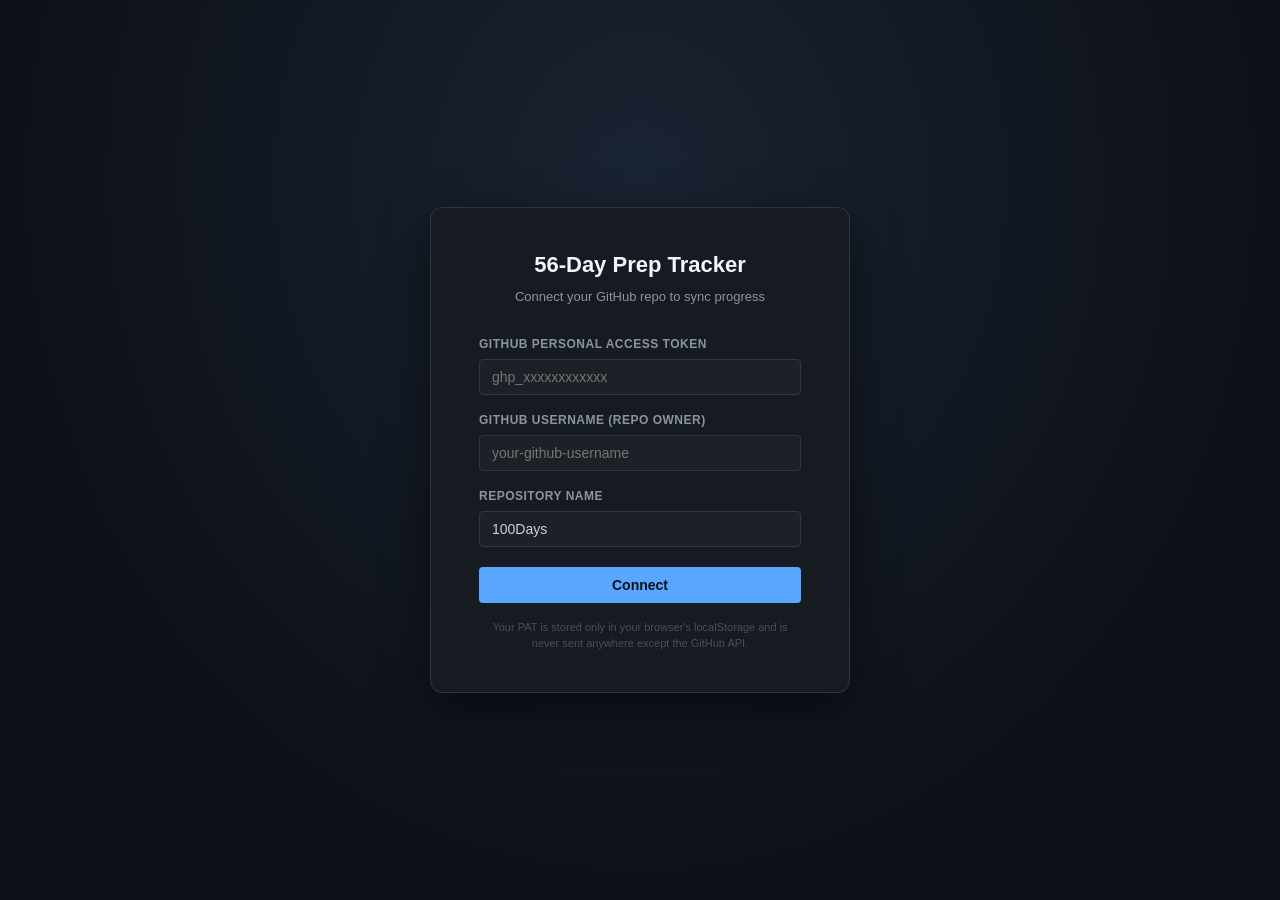
==== index.html @ aaa11623 "init: 56-day prep tracker" ====
<!DOCTYPE html>
<html lang="en">
<head>
  <meta charset="UTF-8">
  <meta name="viewport" content="width=device-width, initial-scale=1.0">
  <meta name="description" content="56-Day Interview Prep Tracker — Track your DSA, theory, and review progress day by day.">
  <title>56-Day Prep Tracker</title>
  <link rel="stylesheet" href="app.css">
</head>
<body>

<!-- ══════════════════════════════════════════════════════════
     LOGIN SCREEN
══════════════════════════════════════════════════════════ -->
<div id="login-screen">
  <div class="login-card">
    <h1>56-Day Prep Tracker</h1>
    <p class="login-subtitle">Connect your GitHub repo to sync progress</p>

    <div id="login-error" class="login-error"></div>

    <form id="login-form">
      <div class="form-group">
        <label for="input-pat">GitHub Personal Access Token</label>
        <input
          type="password"
          id="input-pat"
          placeholder="ghp_xxxxxxxxxxxx"
          autocomplete="off"
          required
        >
      </div>
      <div class="form-group">
        <label for="input-owner">GitHub Username (repo owner)</label>
        <input
          type="text"
          id="input-owner"
          placeholder="your-github-username"
          autocomplete="off"
          required
        >
      </div>
      <div class="form-group">
        <label for="input-repo">Repository Name</label>
        <input
          type="text"
          id="input-repo"
          placeholder="100Days"
          value="100Days"
          autocomplete="off"
          required
        >
      </div>
      <button type="submit" class="btn-primary" id="btn-connect">Connect</button>
    </form>

    <p class="login-note">Your PAT is stored only in your browser's localStorage and is never sent anywhere except the GitHub API.</p>
  </div>
</div>

<!-- ══════════════════════════════════════════════════════════
     MAIN APP
══════════════════════════════════════════════════════════ -->
<div id="app" class="hidden">

  <!-- ── Loading overlay ────────────────────────────────── -->
  <div id="loading-overlay" class="hidden" style="
    position: fixed; inset: 0; z-index: 9999;
    background: var(--bg-primary);
    display: flex; align-items: center; justify-content: center;
    font-size: 14px; color: var(--text-secondary);
    flex-direction: column; gap: 12px;
  ">
    <div style="font-size: 28px; animation: spin .8s linear infinite;">⟳</div>
    <div>Loading progress…</div>
  </div>

  <!-- ── Header ─────────────────────────────────────────── -->
  <header id="app-header">
    <div class="header-title">
      <span>56-Day Prep</span>
    </div>

    <div class="header-center">
      <div class="day-counter" id="header-day-info">Day <span>1</span> / 56</div>
      <div class="header-progress-wrap">
        <div class="progress-bar-outer">
          <div class="progress-bar-inner" id="header-progress-bar" style="width:0%"></div>
        </div>
        <div class="progress-pct" id="header-progress-pct">0%</div>
      </div>
    </div>

    <div class="header-right">
      <div class="streak-badge" id="header-streak">🔥 0</div>
      <button class="btn-ghost" id="btn-logout">Logout</button>
    </div>
  </header>

  <!-- ── App Body ───────────────────────────────────────── -->
  <div id="app-body">

    <!-- Sidebar -->
    <nav id="sidebar" aria-label="Day navigation">
      <!-- Rendered by renderSidebar() -->
    </nav>

    <!-- Main Content -->
    <main id="main-content">

      <!-- Tab Bar -->
      <div class="tab-bar" role="tablist">
        <button class="tab-btn active" role="tab" data-tab="today">Today</button>
        <button class="tab-btn" role="tab" data-tab="problems">All Problems</button>
        <button class="tab-btn" role="tab" data-tab="patterns">DSA Notes</button>
      </div>

      <!-- ── TODAY TAB ───────────────────────────────────── -->
      <div id="day-view" role="tabpanel">
        <!-- Rendered by renderDayView() -->
      </div>

      <!-- ── ALL PROBLEMS TAB ────────────────────────────── -->
      <div id="all-problems-view" role="tabpanel" class="hidden">
        <!-- Rendered by renderAllProblemsTab() -->
      </div>

      <!-- ── DSA NOTES TAB ───────────────────────────────── -->
      <div id="dsa-notes-view" role="tabpanel" class="hidden">
        <div id="patterns-grid" class="patterns-grid">
          <!-- Rendered by renderPatternCards() -->
        </div>
      </div>

    </main>
  </div>

  <!-- Save status indicator -->
  <div id="save-status" aria-live="polite"></div>

  <!-- Error toast -->
  <div id="toast" role="alert"></div>

</div>

<!-- ════════════════════════════════════════════════════════
     Scripts — load data files first, then app logic
════════════════════════════════════════════════════════ -->
<script src="github-api.js"></script>
<script src="checklist-data.js"></script>
<script src="app.js"></script>

</body>
</html>
---- app.css ----
/* ============================================================
   app.css — Dark theme for 56-Day Prep Tracker
   ============================================================ */

/* ── Custom Properties ─────────────────────────────────────── */
:root {
  --bg-primary:    #0d1117;
  --bg-secondary:  #161b22;
  --bg-tertiary:   #1c2128;
  --border:        #30363d;
  --border-light:  #21262d;
  --accent:        #58a6ff;
  --accent-hover:  #79b8ff;
  --success:       #3fb950;
  --warning:       #d29922;
  --danger:        #f85149;
  --text-primary:  #c9d1d9;
  --text-secondary:#8b949e;
  --text-muted:    #484f58;
  --text-bright:   #f0f6fc;

  --radius-sm: 4px;
  --radius-md: 8px;
  --radius-lg: 12px;

  --font-mono: 'SFMono-Regular', 'Consolas', 'Liberation Mono', monospace;

  --sidebar-width: 240px;
  --header-height: 54px;
}

/* ── Reset ─────────────────────────────────────────────────── */
*, *::before, *::after { box-sizing: border-box; margin: 0; padding: 0; }
html { font-size: 14px; scroll-behavior: smooth; }
body {
  font-family: -apple-system, BlinkMacSystemFont, 'Segoe UI', Helvetica, Arial, sans-serif;
  background: var(--bg-primary);
  color: var(--text-primary);
  min-height: 100vh;
  line-height: 1.5;
}
a { color: var(--accent); text-decoration: none; }
a:hover { text-decoration: underline; }
button { cursor: pointer; font-family: inherit; }
input, textarea, select { font-family: inherit; }
ul { list-style: none; }

/* ── Utilities ─────────────────────────────────────────────── */
.hidden { display: none !important; }
.sr-only { position: absolute; width: 1px; height: 1px; overflow: hidden; clip: rect(0,0,0,0); }
.flex { display: flex; }
.flex-col { flex-direction: column; }
.items-center { align-items: center; }
.gap-1 { gap: 4px; }
.gap-2 { gap: 8px; }
.gap-3 { gap: 12px; }
.mt-1 { margin-top: 4px; }
.mt-2 { margin-top: 8px; }
.mt-3 { margin-top: 12px; }
.ml-auto { margin-left: auto; }
.w-full { width: 100%; }
.text-muted { color: var(--text-secondary); }
.text-small { font-size: 11px; }
.text-mono { font-family: var(--font-mono); }
.italic { font-style: italic; }
.bold { font-weight: 600; }
.truncate { overflow: hidden; text-overflow: ellipsis; white-space: nowrap; }

/* ── Scrollbar ─────────────────────────────────────────────── */
::-webkit-scrollbar { width: 6px; height: 6px; }
::-webkit-scrollbar-track { background: var(--bg-primary); }
::-webkit-scrollbar-thumb { background: var(--border); border-radius: 3px; }
::-webkit-scrollbar-thumb:hover { background: var(--text-muted); }

/* ══════════════════════════════════════════════════════════════
   LOGIN SCREEN
══════════════════════════════════════════════════════════════ */
#login-screen {
  min-height: 100vh;
  display: flex;
  align-items: center;
  justify-content: center;
  background: radial-gradient(ellipse at 50% 20%, #1a2332 0%, var(--bg-primary) 70%);
}
.login-card {
  background: var(--bg-secondary);
  border: 1px solid var(--border);
  border-radius: var(--radius-lg);
  padding: 40px 48px;
  width: 100%;
  max-width: 420px;
  box-shadow: 0 16px 48px rgba(0,0,0,.5);
}
.login-card h1 {
  font-size: 22px;
  font-weight: 700;
  color: var(--text-bright);
  text-align: center;
  margin-bottom: 6px;
}
.login-card .login-subtitle {
  text-align: center;
  color: var(--text-secondary);
  font-size: 13px;
  margin-bottom: 28px;
}
.form-group { margin-bottom: 16px; }
.form-group label {
  display: block;
  font-size: 12px;
  font-weight: 600;
  color: var(--text-secondary);
  text-transform: uppercase;
  letter-spacing: .5px;
  margin-bottom: 6px;
}
.form-group input {
  width: 100%;
  background: var(--bg-tertiary);
  border: 1px solid var(--border);
  border-radius: var(--radius-sm);
  color: var(--text-primary);
  padding: 9px 12px;
  font-size: 14px;
  transition: border-color .15s;
}
.form-group input:focus {
  outline: none;
  border-color: var(--accent);
  box-shadow: 0 0 0 3px rgba(88,166,255,.15);
}
.btn-primary {
  width: 100%;
  background: var(--accent);
  color: #0d1117;
  border: none;
  border-radius: var(--radius-sm);
  padding: 10px;
  font-size: 14px;
  font-weight: 600;
  transition: background .15s, transform .1s;
  margin-top: 4px;
}
.btn-primary:hover  { background: var(--accent-hover); }
.btn-primary:active { transform: scale(.98); }
.btn-primary:disabled { opacity: .5; cursor: not-allowed; }
.login-note {
  text-align: center;
  font-size: 11px;
  color: var(--text-muted);
  margin-top: 16px;
}
.login-error {
  background: rgba(248,81,73,.1);
  border: 1px solid rgba(248,81,73,.3);
  border-radius: var(--radius-sm);
  color: var(--danger);
  padding: 8px 12px;
  font-size: 12px;
  margin-bottom: 12px;
  display: none;
}

/* ══════════════════════════════════════════════════════════════
   MAIN APP LAYOUT
══════════════════════════════════════════════════════════════ */
#app { display: flex; flex-direction: column; min-height: 100vh; }

/* ── Header ────────────────────────────────────────────────── */
#app-header {
  position: sticky;
  top: 0;
  z-index: 100;
  height: var(--header-height);
  background: var(--bg-secondary);
  border-bottom: 1px solid var(--border);
  display: flex;
  align-items: center;
  padding: 0 16px;
  gap: 16px;
}
.header-title {
  font-size: 15px;
  font-weight: 700;
  color: var(--text-bright);
  white-space: nowrap;
  display: flex;
  align-items: center;
  gap: 8px;
}
.header-center {
  flex: 1;
  display: flex;
  align-items: center;
  gap: 12px;
  justify-content: center;
}
.day-counter {
  font-size: 13px;
  color: var(--text-secondary);
  white-space: nowrap;
}
.day-counter span { color: var(--text-bright); font-weight: 600; }
.header-progress-wrap {
  display: flex;
  align-items: center;
  gap: 8px;
  min-width: 160px;
}
.progress-bar-outer {
  flex: 1;
  height: 6px;
  background: var(--bg-tertiary);
  border-radius: 3px;
  overflow: hidden;
}
.progress-bar-inner {
  height: 100%;
  background: var(--accent);
  border-radius: 3px;
  transition: width .4s ease;
}
.progress-pct {
  font-size: 11px;
  color: var(--text-secondary);
  white-space: nowrap;
  min-width: 30px;
  text-align: right;
}
.header-right {
  display: flex;
  align-items: center;
  gap: 10px;
  white-space: nowrap;
}
.streak-badge {
  font-size: 13px;
  font-weight: 600;
  color: var(--warning);
  display: flex;
  align-items: center;
  gap: 3px;
}
.btn-ghost {
  background: none;
  border: 1px solid var(--border);
  border-radius: var(--radius-sm);
  color: var(--text-secondary);
  padding: 5px 10px;
  font-size: 12px;
  transition: border-color .15s, color .15s;
}
.btn-ghost:hover { border-color: var(--text-secondary); color: var(--text-primary); }

/* ── Body Layout ───────────────────────────────────────────── */
#app-body {
  display: flex;
  flex: 1;
  overflow: hidden;
}

/* ── Sidebar ───────────────────────────────────────────────── */
#sidebar {
  width: var(--sidebar-width);
  flex-shrink: 0;
  background: var(--bg-secondary);
  border-right: 1px solid var(--border);
  overflow-y: auto;
  height: calc(100vh - var(--header-height));
  position: sticky;
  top: var(--header-height);
}
.sidebar-week {
  padding: 0;
}
.sidebar-week-header {
  padding: 10px 14px 6px;
  font-size: 10px;
  font-weight: 700;
  color: var(--text-muted);
  text-transform: uppercase;
  letter-spacing: .8px;
  border-top: 1px solid var(--border-light);
  margin-top: 4px;
}
.sidebar-week:first-child .sidebar-week-header { border-top: none; margin-top: 0; }
.sidebar-day-item {
  display: flex;
  align-items: center;
  gap: 8px;
  padding: 6px 14px;
  cursor: pointer;
  transition: background .12s;
  border-radius: 0;
  user-select: none;
}
.sidebar-day-item:hover { background: rgba(88,166,255,.06); }
.sidebar-day-item.active {
  background: rgba(88,166,255,.12);
  border-right: 2px solid var(--accent);
}
.sidebar-day-item.today .day-label { color: var(--accent); font-weight: 600; }
.day-label {
  font-size: 12px;
  color: var(--text-secondary);
  white-space: nowrap;
  overflow: hidden;
  text-overflow: ellipsis;
  flex: 1;
  line-height: 1.3;
}
.day-dot {
  width: 7px;
  height: 7px;
  border-radius: 50%;
  flex-shrink: 0;
  border: 1px solid var(--border);
  background: transparent;
}
.day-dot.partial  { background: var(--warning); border-color: var(--warning); }
.day-dot.complete { background: var(--success);  border-color: var(--success); }

/* ── Main Content ──────────────────────────────────────────── */
#main-content {
  flex: 1;
  overflow-y: auto;
  height: calc(100vh - var(--header-height));
  padding: 24px;
  max-width: 900px;
}

/* ── Day Header ────────────────────────────────────────────── */
.day-header { margin-bottom: 20px; }
.day-header h2 {
  font-size: 20px;
  font-weight: 700;
  color: var(--text-bright);
  margin-bottom: 4px;
}
.day-header .day-meta {
  display: flex;
  align-items: center;
  gap: 16px;
  color: var(--text-secondary);
  font-size: 12px;
  flex-wrap: wrap;
}
.day-header .theme-text {
  font-style: italic;
  color: var(--text-secondary);
  font-size: 12px;
  margin-top: 6px;
  padding: 6px 10px;
  background: var(--bg-tertiary);
  border-left: 3px solid var(--accent);
  border-radius: 0 var(--radius-sm) var(--radius-sm) 0;
}

/* ── Tabs ──────────────────────────────────────────────────── */
.tab-bar {
  display: flex;
  gap: 0;
  border-bottom: 1px solid var(--border);
  margin-bottom: 20px;
}
.tab-btn {
  background: none;
  border: none;
  border-bottom: 2px solid transparent;
  color: var(--text-secondary);
  padding: 8px 16px;
  font-size: 13px;
  font-weight: 500;
  transition: color .15s, border-color .15s;
  margin-bottom: -1px;
}
.tab-btn:hover   { color: var(--text-primary); }
.tab-btn.active  { color: var(--accent); border-bottom-color: var(--accent); }

/* ── Section Card ──────────────────────────────────────────── */
.section-card {
  background: var(--bg-secondary);
  border: 1px solid var(--border);
  border-radius: var(--radius-md);
  margin-bottom: 16px;
  overflow: hidden;
}
.section-header {
  display: flex;
  align-items: center;
  gap: 10px;
  padding: 12px 16px;
  border-bottom: 1px solid var(--border);
  background: var(--bg-tertiary);
}
.section-header h3 {
  font-size: 13px;
  font-weight: 700;
  color: var(--text-bright);
  flex: 1;
}
.badge {
  display: inline-flex;
  align-items: center;
  justify-content: center;
  font-size: 11px;
  font-weight: 700;
  padding: 2px 8px;
  border-radius: 10px;
  border: 1px solid var(--border);
  color: var(--text-secondary);
  background: var(--bg-primary);
}
.badge.done { color: var(--success); border-color: var(--success); background: rgba(63,185,80,.1); }

/* ── Problem Row ───────────────────────────────────────────── */
.problem-list { padding: 0; }
.problem-row {
  border-bottom: 1px solid var(--border-light);
  transition: background .1s;
}
.problem-row:last-child { border-bottom: none; }
.problem-row-main {
  display: flex;
  align-items: center;
  gap: 10px;
  padding: 10px 16px;
  min-height: 44px;
}
.problem-row-main:hover { background: rgba(255,255,255,.02); }
.problem-checkbox {
  width: 16px;
  height: 16px;
  flex-shrink: 0;
  cursor: pointer;
  accent-color: var(--accent);
}
.problem-number {
  font-size: 11px;
  color: var(--text-muted);
  font-family: var(--font-mono);
  min-width: 32px;
}
.problem-title {
  flex: 1;
  font-size: 13px;
  color: var(--text-primary);
  min-width: 0;
}
.problem-title a { color: inherit; }
.problem-title a:hover { color: var(--accent); }
.problem-row.completed .problem-title a { color: var(--text-muted); text-decoration: line-through; }
.difficulty-badge {
  font-size: 10px;
  font-weight: 700;
  padding: 2px 7px;
  border-radius: 10px;
  text-transform: uppercase;
  letter-spacing: .4px;
  white-space: nowrap;
}
.difficulty-badge.Easy   { color: var(--success); background: rgba(63,185,80,.1); border: 1px solid rgba(63,185,80,.25); }
.difficulty-badge.Medium { color: var(--warning); background: rgba(210,153,34,.1); border: 1px solid rgba(210,153,34,.25); }
.difficulty-badge.Hard   { color: var(--danger);  background: rgba(248,81,73,.1);  border: 1px solid rgba(248,81,73,.25); }
.difficulty-badge.Mixed  { color: var(--text-secondary); background: var(--bg-tertiary); border: 1px solid var(--border); }
.btn-notes {
  background: none;
  border: 1px solid var(--border);
  border-radius: var(--radius-sm);
  color: var(--text-muted);
  padding: 3px 8px;
  font-size: 11px;
  transition: all .15s;
  white-space: nowrap;
}
.btn-notes:hover { border-color: var(--accent); color: var(--accent); }
.btn-notes.has-notes { border-color: var(--accent); color: var(--accent); background: rgba(88,166,255,.08); }

/* ── Inline Notes Panel ────────────────────────────────────── */
.problem-notes-panel {
  border-top: 1px solid var(--border-light);
  background: var(--bg-primary);
  padding: 12px 16px;
  display: none;
}
.problem-notes-panel.open { display: block; }
.notes-grid {
  display: grid;
  grid-template-columns: 1fr 1fr;
  gap: 10px;
  margin-bottom: 10px;
}
.notes-grid .form-field { display: flex; flex-direction: column; gap: 4px; }
.notes-grid label {
  font-size: 10px;
  font-weight: 600;
  color: var(--text-muted);
  text-transform: uppercase;
  letter-spacing: .5px;
}
.notes-grid input, .notes-grid textarea {
  background: var(--bg-secondary);
  border: 1px solid var(--border);
  border-radius: var(--radius-sm);
  color: var(--text-primary);
  padding: 6px 8px;
  font-size: 12px;
}
.notes-grid input:focus, .notes-grid textarea:focus {
  outline: none;
  border-color: var(--accent);
}
.review-btns {
  display: flex;
  gap: 6px;
}
.review-btn {
  background: var(--bg-secondary);
  border: 1px solid var(--border);
  border-radius: var(--radius-sm);
  color: var(--text-secondary);
  padding: 5px 10px;
  font-size: 13px;
  transition: all .15s;
}
.review-btn.selected { border-color: var(--accent); background: rgba(88,166,255,.15); }
.notes-textarea-wrap { margin-bottom: 10px; }
.notes-textarea-wrap textarea {
  width: 100%;
  background: var(--bg-secondary);
  border: 1px solid var(--border);
  border-radius: var(--radius-sm);
  color: var(--text-primary);
  padding: 7px 10px;
  font-size: 12px;
  resize: vertical;
  min-height: 70px;
}
.notes-textarea-wrap textarea:focus { outline: none; border-color: var(--accent); }
.btn-save-notes {
  background: var(--accent);
  border: none;
  border-radius: var(--radius-sm);
  color: #0d1117;
  padding: 6px 14px;
  font-size: 12px;
  font-weight: 600;
  transition: background .15s;
}
.btn-save-notes:hover { background: var(--accent-hover); }

/* ── Theory / Review Row ───────────────────────────────────── */
.checklist-list { padding: 0; }
.checklist-item {
  display: flex;
  align-items: flex-start;
  gap: 10px;
  padding: 9px 16px;
  border-bottom: 1px solid var(--border-light);
  cursor: pointer;
  transition: background .1s;
}
.checklist-item:last-child { border-bottom: none; }
.checklist-item:hover { background: rgba(255,255,255,.02); }
.checklist-item input[type=checkbox] {
  margin-top: 2px;
  flex-shrink: 0;
  accent-color: var(--accent);
  cursor: pointer;
}
.checklist-item span {
  font-size: 12px;
  color: var(--text-primary);
  line-height: 1.5;
}
.checklist-item.done span { color: var(--text-muted); text-decoration: line-through; }

/* ── Day Notes Card ────────────────────────────────────────── */
.day-notes-card textarea {
  width: 100%;
  background: transparent;
  border: none;
  color: var(--text-primary);
  padding: 14px 16px;
  font-size: 13px;
  resize: vertical;
  min-height: 80px;
  outline: none;
  font-family: inherit;
}
.day-notes-card textarea::placeholder { color: var(--text-muted); }

/* ── Nav Bar ───────────────────────────────────────────────── */
.day-nav {
  display: flex;
  justify-content: space-between;
  margin-top: 20px;
  padding-top: 16px;
  border-top: 1px solid var(--border);
}
.btn-nav {
  background: var(--bg-secondary);
  border: 1px solid var(--border);
  border-radius: var(--radius-sm);
  color: var(--text-primary);
  padding: 7px 14px;
  font-size: 13px;
  transition: all .15s;
}
.btn-nav:hover { border-color: var(--accent); color: var(--accent); }
.btn-nav:disabled { opacity: .35; cursor: not-allowed; pointer-events: none; }

/* ── Save Status ───────────────────────────────────────────── */
#save-status {
  position: fixed;
  bottom: 20px;
  right: 20px;
  background: var(--bg-secondary);
  border: 1px solid var(--border);
  border-radius: var(--radius-md);
  padding: 8px 14px;
  font-size: 12px;
  color: var(--text-secondary);
  opacity: 0;
  transition: opacity .25s;
  z-index: 200;
  pointer-events: none;
  display: flex;
  align-items: center;
  gap: 6px;
}
#save-status.saving { opacity: 1; color: var(--warning); }
#save-status.saved  { opacity: 1; color: var(--success); }

/* ── Toast ─────────────────────────────────────────────────── */
#toast {
  position: fixed;
  bottom: 20px;
  left: 50%;
  transform: translateX(-50%) translateY(60px);
  background: var(--danger);
  color: #fff;
  border-radius: var(--radius-md);
  padding: 10px 18px;
  font-size: 13px;
  font-weight: 500;
  z-index: 300;
  transition: transform .3s ease;
  pointer-events: none;
}
#toast.show { transform: translateX(-50%) translateY(0); }

/* ══════════════════════════════════════════════════════════════
   ALL PROBLEMS TAB
══════════════════════════════════════════════════════════════ */
.tab-toolbar {
  display: flex;
  align-items: center;
  gap: 10px;
  margin-bottom: 16px;
  flex-wrap: wrap;
}
.tab-toolbar select, .tab-toolbar input {
  background: var(--bg-secondary);
  border: 1px solid var(--border);
  border-radius: var(--radius-sm);
  color: var(--text-primary);
  padding: 6px 10px;
  font-size: 12px;
}
.tab-toolbar select:focus, .tab-toolbar input:focus {
  outline: none;
  border-color: var(--accent);
}
.tab-toolbar label { font-size: 12px; color: var(--text-secondary); }
.problems-table-wrap { overflow-x: auto; }
.problems-table {
  width: 100%;
  border-collapse: collapse;
  font-size: 12px;
}
.problems-table th {
  background: var(--bg-tertiary);
  border: 1px solid var(--border);
  padding: 8px 10px;
  text-align: left;
  font-size: 10px;
  font-weight: 700;
  color: var(--text-muted);
  text-transform: uppercase;
  letter-spacing: .5px;
  white-space: nowrap;
}
.problems-table td {
  border: 1px solid var(--border-light);
  padding: 7px 10px;
  color: var(--text-primary);
  vertical-align: middle;
}
.problems-table tr:hover td { background: rgba(255,255,255,.02); }
.problems-table .col-day    { color: var(--text-secondary); font-family: var(--font-mono); }
.problems-table .col-num    { color: var(--text-muted);     font-family: var(--font-mono); }
.problems-table .col-time   { font-family: var(--font-mono); }
.review-icon { font-size: 14px; }
.empty-state {
  text-align: center;
  padding: 60px 20px;
  color: var(--text-muted);
}
.empty-state p { margin-top: 8px; font-size: 13px; }

/* ══════════════════════════════════════════════════════════════
   DSA NOTES TAB — Pattern Cards
══════════════════════════════════════════════════════════════ */
.patterns-grid {
  display: grid;
  grid-template-columns: repeat(auto-fill, minmax(380px, 1fr));
  gap: 16px;
}
.pattern-card {
  background: var(--bg-secondary);
  border: 1px solid var(--border);
  border-radius: var(--radius-md);
  overflow: hidden;
  transition: border-color .15s;
}
.pattern-card:hover { border-color: var(--accent); }
.pattern-card-header {
  display: flex;
  align-items: center;
  gap: 10px;
  padding: 12px 16px;
  cursor: pointer;
  background: var(--bg-tertiary);
  user-select: none;
  border-bottom: 1px solid var(--border);
}
.pattern-card-header h3 {
  font-size: 13px;
  font-weight: 700;
  color: var(--text-bright);
  flex: 1;
}
.pattern-toggle {
  font-size: 10px;
  color: var(--text-muted);
  transition: transform .2s;
}
.pattern-card.expanded .pattern-toggle { transform: rotate(90deg); }
.pattern-insight {
  padding: 10px 16px 0;
  font-size: 12px;
  color: var(--text-secondary);
  line-height: 1.5;
}
.pattern-body { padding: 10px 16px 14px; display: none; }
.pattern-card.expanded .pattern-body { display: block; }
.pattern-body pre {
  background: var(--bg-primary);
  border: 1px solid var(--border);
  border-radius: var(--radius-sm);
  padding: 10px 12px;
  font-size: 11px;
  font-family: var(--font-mono);
  color: var(--text-secondary);
  overflow-x: auto;
  white-space: pre;
  line-height: 1.6;
  margin-top: 8px;
}
.pattern-problems {
  margin-top: 10px;
  display: flex;
  flex-wrap: wrap;
  gap: 5px;
}
.pattern-problem-tag {
  font-size: 10px;
  color: var(--accent);
  background: rgba(88,166,255,.08);
  border: 1px solid rgba(88,166,255,.2);
  border-radius: 4px;
  padding: 2px 7px;
}

/* ── Responsive ────────────────────────────────────────────── */
@media (max-width: 768px) {
  :root { --sidebar-width: 0; }
  #sidebar { display: none; }
  #main-content { padding: 16px; }
  .header-center { display: none; }
  .notes-grid { grid-template-columns: 1fr; }
  .patterns-grid { grid-template-columns: 1fr; }
}
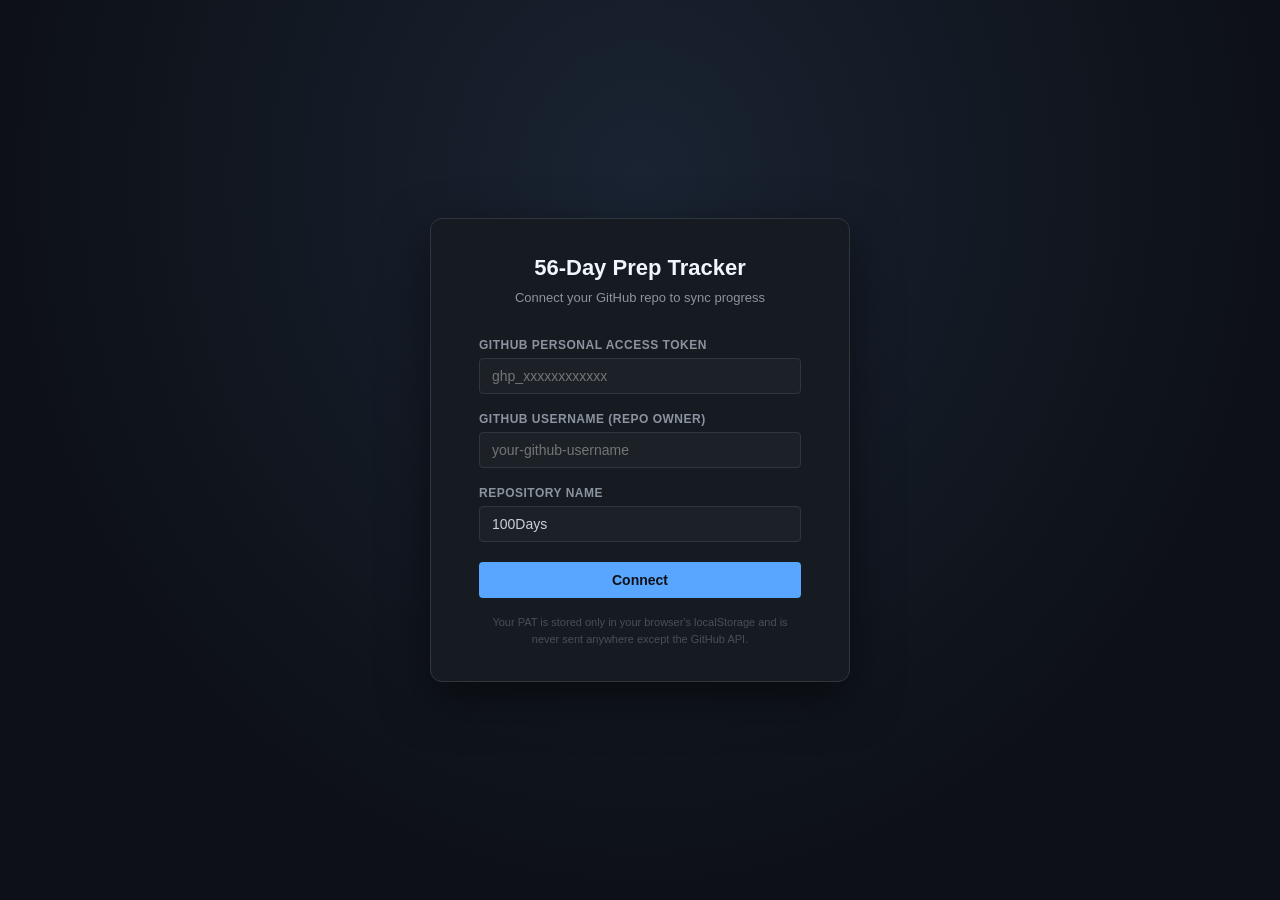
==== commit 3ac8ab73: "feat: enterprise refactor — markdown editor, stacking toasts, keyboard shortcuts, mobile sidebar, of" ====
--- a/index.html
+++ b/index.html
@@ -4,10 +4,27 @@
   <meta charset="UTF-8">
   <meta name="viewport" content="width=device-width, initial-scale=1.0">
   <meta name="description" content="56-Day Interview Prep Tracker — Track your DSA, theory, and review progress day by day.">
+  <meta name="theme-color" content="#0d1117">
+  <meta name="apple-mobile-web-app-capable" content="yes">
+  <meta name="apple-mobile-web-app-status-bar-style" content="black-translucent">
+  <meta name="apple-mobile-web-app-title" content="PrepTracker">
+  <link rel="apple-touch-icon" href="icon-192.png">
   <title>56-Day Prep Tracker</title>
   <link rel="stylesheet" href="app.css">
 </head>
 <body>
+
+<noscript>
+  <div style="text-align:center;padding:80px 24px;font-family:sans-serif;background:#0d1117;color:#c9d1d9;min-height:100vh;">
+    <h1 style="font-size:24px;margin-bottom:12px;">JavaScript Required</h1>
+    <p>56-Day Prep Tracker requires JavaScript to run. Please enable JavaScript in your browser settings.</p>
+  </div>
+</noscript>
+
+<!-- ── Offline banner ──────────────────────────────────────── -->
+<div id="offline-banner" class="hidden" role="status" aria-live="polite">
+  <span>⚠ You're offline — changes will sync when reconnected</span>
+</div>
 
 <!-- ══════════════════════════════════════════════════════════
      LOGIN SCREEN
@@ -17,9 +34,9 @@
     <h1>56-Day Prep Tracker</h1>
     <p class="login-subtitle">Connect your GitHub repo to sync progress</p>
 
-    <div id="login-error" class="login-error"></div>
+    <div id="login-error" class="login-error" role="alert" aria-live="assertive"></div>
 
-    <form id="login-form">
+    <form id="login-form" novalidate>
       <div class="form-group">
         <label for="input-pat">GitHub Personal Access Token</label>
         <input
@@ -28,6 +45,7 @@
           placeholder="ghp_xxxxxxxxxxxx"
           autocomplete="off"
           required
+          aria-describedby="pat-hint"
         >
       </div>
       <div class="form-group">
@@ -54,7 +72,7 @@
       <button type="submit" class="btn-primary" id="btn-connect">Connect</button>
     </form>
 
-    <p class="login-note">Your PAT is stored only in your browser's localStorage and is never sent anywhere except the GitHub API.</p>
+    <p class="login-note" id="pat-hint">Your PAT is stored only in your browser's localStorage and is never sent anywhere except the GitHub API.</p>
   </div>
 </div>
 
@@ -64,19 +82,18 @@
 <div id="app" class="hidden">
 
   <!-- ── Loading overlay ────────────────────────────────── -->
-  <div id="loading-overlay" class="hidden" style="
-    position: fixed; inset: 0; z-index: 9999;
-    background: var(--bg-primary);
-    display: flex; align-items: center; justify-content: center;
-    font-size: 14px; color: var(--text-secondary);
-    flex-direction: column; gap: 12px;
-  ">
-    <div style="font-size: 28px; animation: spin .8s linear infinite;">⟳</div>
-    <div>Loading progress…</div>
+  <div id="loading-overlay" class="hidden">
+    <div class="loading-spinner">⟳</div>
+    <div class="loading-text">Loading progress…</div>
   </div>
 
   <!-- ── Header ─────────────────────────────────────────── -->
   <header id="app-header">
+    <!-- Mobile hamburger -->
+    <button class="btn-hamburger" id="btn-hamburger" aria-label="Toggle sidebar" aria-expanded="false" aria-controls="sidebar">
+      <span></span><span></span><span></span>
+    </button>
+
     <div class="header-title">
       <span>56-Day Prep</span>
     </div>
@@ -84,7 +101,7 @@
     <div class="header-center">
       <div class="day-counter" id="header-day-info">Day <span>1</span> / 56</div>
       <div class="header-progress-wrap">
-        <div class="progress-bar-outer">
+        <div class="progress-bar-outer" role="progressbar" aria-valuemin="0" aria-valuemax="100" aria-valuenow="0" aria-label="Overall progress">
           <div class="progress-bar-inner" id="header-progress-bar" style="width:0%"></div>
         </div>
         <div class="progress-pct" id="header-progress-pct">0%</div>
@@ -92,43 +109,60 @@
     </div>
 
     <div class="header-right">
-      <div class="streak-badge" id="header-streak">🔥 0</div>
+      <div class="streak-badge" id="header-streak" title="Current streak">🔥 0</div>
+      <div class="last-synced" id="last-synced" title="Last synced time"></div>
+      <button class="btn-sync" id="btn-sync" title="Sync to GitHub (Ctrl+S)">↑ Sync</button>
       <button class="btn-ghost" id="btn-logout">Logout</button>
     </div>
   </header>
+
+  <!-- ── Sidebar overlay (mobile) ──────────────────────── -->
+  <div id="sidebar-overlay" class="hidden" aria-hidden="true"></div>
 
   <!-- ── App Body ───────────────────────────────────────── -->
   <div id="app-body">
 
     <!-- Sidebar -->
     <nav id="sidebar" aria-label="Day navigation">
-      <!-- Rendered by renderSidebar() -->
+      <!-- Search -->
+      <div class="sidebar-search-wrap">
+        <input
+          type="search"
+          id="sidebar-search"
+          class="sidebar-search"
+          placeholder="Search days…"
+          aria-label="Search days by keyword"
+          autocomplete="off"
+        >
+      </div>
+      <!-- Day list rendered by App.Render.sidebar() -->
+      <div id="sidebar-list"></div>
     </nav>
 
     <!-- Main Content -->
     <main id="main-content">
 
       <!-- Tab Bar -->
-      <div class="tab-bar" role="tablist">
-        <button class="tab-btn active" role="tab" data-tab="today">Today</button>
-        <button class="tab-btn" role="tab" data-tab="problems">All Problems</button>
-        <button class="tab-btn" role="tab" data-tab="patterns">DSA Notes</button>
+      <div class="tab-bar" role="tablist" aria-label="Content tabs">
+        <button class="tab-btn active" role="tab" aria-selected="true"  data-tab="today"    id="tab-today">Today</button>
+        <button class="tab-btn"        role="tab" aria-selected="false" data-tab="problems" id="tab-problems">All Problems</button>
+        <button class="tab-btn"        role="tab" aria-selected="false" data-tab="patterns" id="tab-patterns">DSA Notes</button>
       </div>
 
       <!-- ── TODAY TAB ───────────────────────────────────── -->
-      <div id="day-view" role="tabpanel">
-        <!-- Rendered by renderDayView() -->
+      <div id="day-view" role="tabpanel" aria-labelledby="tab-today">
+        <!-- Rendered by App.Render.dayView() -->
       </div>
 
       <!-- ── ALL PROBLEMS TAB ────────────────────────────── -->
-      <div id="all-problems-view" role="tabpanel" class="hidden">
-        <!-- Rendered by renderAllProblemsTab() -->
+      <div id="all-problems-view" role="tabpanel" aria-labelledby="tab-problems" class="hidden">
+        <!-- Rendered by App.Render.allProblems() -->
       </div>
 
-      <!-- ── DSA NOTES TAB ───────────────────────────────── -->
-      <div id="dsa-notes-view" role="tabpanel" class="hidden">
+      <!-- ── DSA NOTES TAB ──────────────────────────────── -->
+      <div id="dsa-notes-view" role="tabpanel" aria-labelledby="tab-patterns" class="hidden">
         <div id="patterns-grid" class="patterns-grid">
-          <!-- Rendered by renderPatternCards() -->
+          <!-- Rendered by App.Render.patternCards() -->
         </div>
       </div>
 
@@ -138,8 +172,8 @@
   <!-- Save status indicator -->
   <div id="save-status" aria-live="polite"></div>
 
-  <!-- Error toast -->
-  <div id="toast" role="alert"></div>
+  <!-- Toast container — stacking toasts rendered here -->
+  <div id="toast-container" aria-live="assertive" aria-atomic="false"></div>
 
 </div>
 
@@ -147,6 +181,7 @@
      Scripts — load data files first, then app logic
 ════════════════════════════════════════════════════════ -->
 <script src="github-api.js"></script>
+<script src="markdown.js"></script>
 <script src="checklist-data.js"></script>
 <script src="app.js"></script>
 
--- a/app.css
+++ b/app.css
@@ -1,9 +1,12 @@
 /* ============================================================
    app.css — Dark theme for 56-Day Prep Tracker
+   Enterprise edition: CSS custom properties, spacing scale,
+   focus-visible, smooth transitions, mobile, print styles.
    ============================================================ */
 
 /* ── Custom Properties ─────────────────────────────────────── */
 :root {
+  /* Colours */
   --bg-primary:    #0d1117;
   --bg-secondary:  #161b22;
   --bg-tertiary:   #1c2128;
@@ -14,63 +17,111 @@
   --success:       #3fb950;
   --warning:       #d29922;
   --danger:        #f85149;
+  --info:          #58a6ff;
   --text-primary:  #c9d1d9;
   --text-secondary:#8b949e;
   --text-muted:    #484f58;
   --text-bright:   #f0f6fc;
 
+  /* Toast colours */
+  --toast-success-bg:  #1a3a22;
+  --toast-success-bdr: #3fb950;
+  --toast-error-bg:    #3a1a1a;
+  --toast-error-bdr:   #f85149;
+  --toast-info-bg:     #1a2a3a;
+  --toast-info-bdr:    #58a6ff;
+
+  /* Radius */
   --radius-sm: 4px;
   --radius-md: 8px;
   --radius-lg: 12px;
 
-  --font-mono: 'SFMono-Regular', 'Consolas', 'Liberation Mono', monospace;
-
+  /* Spacing scale — 4-based */
+  --sp-1:  4px;
+  --sp-2:  8px;
+  --sp-3:  12px;
+  --sp-4:  16px;
+  --sp-6:  24px;
+  --sp-8:  32px;
+
+  /* Typography */
+  --font-sans: -apple-system, BlinkMacSystemFont, 'Segoe UI', Helvetica, Arial, sans-serif;
+  --font-mono: 'SFMono-Regular', 'Consolas', 'Liberation Mono', Menlo, monospace;
+
+  /* Layout */
   --sidebar-width: 240px;
   --header-height: 54px;
+
+  /* Transitions */
+  --transition-fast: 0.12s ease;
+  --transition-base: 0.20s ease;
+  --transition-slow: 0.35s ease;
 }
 
 /* ── Reset ─────────────────────────────────────────────────── */
 *, *::before, *::after { box-sizing: border-box; margin: 0; padding: 0; }
 html { font-size: 14px; scroll-behavior: smooth; }
 body {
-  font-family: -apple-system, BlinkMacSystemFont, 'Segoe UI', Helvetica, Arial, sans-serif;
+  font-family: var(--font-sans);
   background: var(--bg-primary);
   color: var(--text-primary);
   min-height: 100vh;
   line-height: 1.5;
 }
-a { color: var(--accent); text-decoration: none; }
-a:hover { text-decoration: underline; }
+a {
+  color: var(--accent);
+  text-decoration: none;
+  transition: color var(--transition-fast);
+}
+a:hover { text-decoration: underline; color: var(--accent-hover); }
 button { cursor: pointer; font-family: inherit; }
 input, textarea, select { font-family: inherit; }
 ul { list-style: none; }
 
+/* ── Focus-visible accessibility ───────────────────────────── */
+:focus-visible {
+  outline: 2px solid var(--accent);
+  outline-offset: 2px;
+  border-radius: var(--radius-sm);
+}
+
 /* ── Utilities ─────────────────────────────────────────────── */
 .hidden { display: none !important; }
-.sr-only { position: absolute; width: 1px; height: 1px; overflow: hidden; clip: rect(0,0,0,0); }
-.flex { display: flex; }
-.flex-col { flex-direction: column; }
-.items-center { align-items: center; }
-.gap-1 { gap: 4px; }
-.gap-2 { gap: 8px; }
-.gap-3 { gap: 12px; }
-.mt-1 { margin-top: 4px; }
-.mt-2 { margin-top: 8px; }
-.mt-3 { margin-top: 12px; }
-.ml-auto { margin-left: auto; }
-.w-full { width: 100%; }
-.text-muted { color: var(--text-secondary); }
-.text-small { font-size: 11px; }
-.text-mono { font-family: var(--font-mono); }
-.italic { font-style: italic; }
-.bold { font-weight: 600; }
-.truncate { overflow: hidden; text-overflow: ellipsis; white-space: nowrap; }
+.sr-only {
+  position: absolute;
+  width: 1px; height: 1px;
+  overflow: hidden;
+  clip: rect(0,0,0,0);
+  white-space: nowrap;
+}
 
 /* ── Scrollbar ─────────────────────────────────────────────── */
 ::-webkit-scrollbar { width: 6px; height: 6px; }
 ::-webkit-scrollbar-track { background: var(--bg-primary); }
-::-webkit-scrollbar-thumb { background: var(--border); border-radius: 3px; }
+::-webkit-scrollbar-thumb {
+  background: var(--border);
+  border-radius: 3px;
+  transition: background var(--transition-fast);
+}
 ::-webkit-scrollbar-thumb:hover { background: var(--text-muted); }
+
+/* ── Offline Banner ─────────────────────────────────────────── */
+#offline-banner {
+  position: fixed;
+  top: 0;
+  left: 0;
+  right: 0;
+  z-index: 2000;
+  background: #3a2a00;
+  border-bottom: 1px solid var(--warning);
+  color: var(--warning);
+  font-size: 12px;
+  font-weight: 600;
+  text-align: center;
+  padding: var(--sp-2) var(--sp-4);
+  transition: transform var(--transition-base);
+}
+#offline-banner.hidden { display: none !important; }
 
 /* ══════════════════════════════════════════════════════════════
    LOGIN SCREEN
@@ -81,12 +132,13 @@
   align-items: center;
   justify-content: center;
   background: radial-gradient(ellipse at 50% 20%, #1a2332 0%, var(--bg-primary) 70%);
+  padding: var(--sp-4);
 }
 .login-card {
   background: var(--bg-secondary);
   border: 1px solid var(--border);
   border-radius: var(--radius-lg);
-  padding: 40px 48px;
+  padding: var(--sp-8) 48px;
   width: 100%;
   max-width: 420px;
   box-shadow: 0 16px 48px rgba(0,0,0,.5);
@@ -96,15 +148,15 @@
   font-weight: 700;
   color: var(--text-bright);
   text-align: center;
-  margin-bottom: 6px;
-}
-.login-card .login-subtitle {
+  margin-bottom: var(--sp-1);
+}
+.login-subtitle {
   text-align: center;
   color: var(--text-secondary);
   font-size: 13px;
   margin-bottom: 28px;
 }
-.form-group { margin-bottom: 16px; }
+.form-group { margin-bottom: var(--sp-4); }
 .form-group label {
   display: block;
   font-size: 12px;
@@ -112,7 +164,7 @@
   color: var(--text-secondary);
   text-transform: uppercase;
   letter-spacing: .5px;
-  margin-bottom: 6px;
+  margin-bottom: var(--sp-1);
 }
 .form-group input {
   width: 100%;
@@ -120,10 +172,11 @@
   border: 1px solid var(--border);
   border-radius: var(--radius-sm);
   color: var(--text-primary);
-  padding: 9px 12px;
+  padding: 9px var(--sp-3);
   font-size: 14px;
-  transition: border-color .15s;
-}
+  transition: border-color var(--transition-fast), box-shadow var(--transition-fast);
+}
+.form-group input:hover { border-color: var(--text-muted); }
 .form-group input:focus {
   outline: none;
   border-color: var(--accent);
@@ -138,8 +191,8 @@
   padding: 10px;
   font-size: 14px;
   font-weight: 600;
-  transition: background .15s, transform .1s;
-  margin-top: 4px;
+  transition: background var(--transition-fast), transform var(--transition-fast);
+  margin-top: var(--sp-1);
 }
 .btn-primary:hover  { background: var(--accent-hover); }
 .btn-primary:active { transform: scale(.98); }
@@ -148,18 +201,81 @@
   text-align: center;
   font-size: 11px;
   color: var(--text-muted);
-  margin-top: 16px;
+  margin-top: var(--sp-4);
+  line-height: 1.6;
 }
 .login-error {
   background: rgba(248,81,73,.1);
   border: 1px solid rgba(248,81,73,.3);
   border-radius: var(--radius-sm);
   color: var(--danger);
-  padding: 8px 12px;
-  font-size: 12px;
-  margin-bottom: 12px;
+  padding: var(--sp-2) var(--sp-3);
+  font-size: 12px;
+  margin-bottom: var(--sp-3);
   display: none;
 }
+
+/* ══════════════════════════════════════════════════════════════
+   LOADING OVERLAY
+══════════════════════════════════════════════════════════════ */
+#loading-overlay {
+  position: fixed;
+  inset: 0;
+  z-index: 9999;
+  background: var(--bg-primary);
+  display: flex;
+  align-items: center;
+  justify-content: center;
+  flex-direction: column;
+  gap: var(--sp-3);
+  font-size: 14px;
+  color: var(--text-secondary);
+}
+#loading-overlay.hidden { display: none !important; }
+.loading-spinner {
+  font-size: 28px;
+  animation: spin .8s linear infinite;
+}
+.loading-text { font-size: 13px; color: var(--text-secondary); }
+
+/* Skeleton shimmer for card placeholders */
+.skeleton-card {
+  background: var(--bg-secondary);
+  border: 1px solid var(--border);
+  border-radius: var(--radius-md);
+  margin-bottom: var(--sp-4);
+  overflow: hidden;
+}
+.skeleton-line {
+  height: 14px;
+  border-radius: var(--radius-sm);
+  background: linear-gradient(
+    90deg,
+    var(--bg-tertiary) 25%,
+    var(--border-light) 50%,
+    var(--bg-tertiary) 75%
+  );
+  background-size: 400% 100%;
+  animation: shimmer 1.4s ease infinite;
+}
+.skeleton-header {
+  padding: var(--sp-3) var(--sp-4);
+  border-bottom: 1px solid var(--border);
+  background: var(--bg-tertiary);
+}
+.skeleton-header .skeleton-line { width: 40%; height: 12px; }
+.skeleton-body { padding: var(--sp-3) var(--sp-4); }
+.skeleton-body .skeleton-line { margin-bottom: var(--sp-2); }
+.skeleton-body .skeleton-line:nth-child(1) { width: 90%; }
+.skeleton-body .skeleton-line:nth-child(2) { width: 75%; }
+.skeleton-body .skeleton-line:nth-child(3) { width: 82%; }
+.skeleton-body .skeleton-line:nth-child(4) { width: 60%; }
+
+@keyframes shimmer {
+  0%   { background-position: 100% 0; }
+  100% { background-position: -100% 0; }
+}
+@keyframes spin { from { transform: rotate(0deg); } to { transform: rotate(360deg); } }
 
 /* ══════════════════════════════════════════════════════════════
    MAIN APP LAYOUT
@@ -176,8 +292,8 @@
   border-bottom: 1px solid var(--border);
   display: flex;
   align-items: center;
-  padding: 0 16px;
-  gap: 16px;
+  padding: 0 var(--sp-4);
+  gap: var(--sp-4);
 }
 .header-title {
   font-size: 15px;
@@ -186,26 +302,31 @@
   white-space: nowrap;
   display: flex;
   align-items: center;
-  gap: 8px;
+  gap: var(--sp-2);
+  flex-shrink: 0;
 }
 .header-center {
   flex: 1;
   display: flex;
   align-items: center;
-  gap: 12px;
+  gap: var(--sp-3);
   justify-content: center;
+  min-width: 0;
 }
 .day-counter {
   font-size: 13px;
   color: var(--text-secondary);
   white-space: nowrap;
+  flex-shrink: 0;
 }
 .day-counter span { color: var(--text-bright); font-weight: 600; }
 .header-progress-wrap {
   display: flex;
   align-items: center;
-  gap: 8px;
-  min-width: 160px;
+  gap: var(--sp-2);
+  min-width: 120px;
+  flex: 1;
+  max-width: 200px;
 }
 .progress-bar-outer {
   flex: 1;
@@ -218,7 +339,7 @@
   height: 100%;
   background: var(--accent);
   border-radius: 3px;
-  transition: width .4s ease;
+  transition: width var(--transition-slow);
 }
 .progress-pct {
   font-size: 11px;
@@ -226,12 +347,14 @@
   white-space: nowrap;
   min-width: 30px;
   text-align: right;
+  flex-shrink: 0;
 }
 .header-right {
   display: flex;
   align-items: center;
-  gap: 10px;
+  gap: var(--sp-2);
   white-space: nowrap;
+  flex-shrink: 0;
 }
 .streak-badge {
   font-size: 13px;
@@ -241,6 +364,11 @@
   align-items: center;
   gap: 3px;
 }
+.last-synced {
+  font-size: 10px;
+  color: var(--text-muted);
+  white-space: nowrap;
+}
 .btn-ghost {
   background: none;
   border: 1px solid var(--border);
@@ -248,9 +376,47 @@
   color: var(--text-secondary);
   padding: 5px 10px;
   font-size: 12px;
-  transition: border-color .15s, color .15s;
-}
-.btn-ghost:hover { border-color: var(--text-secondary); color: var(--text-primary); }
+  transition: border-color var(--transition-fast), color var(--transition-fast), background var(--transition-fast);
+}
+.btn-ghost:hover { border-color: var(--text-secondary); color: var(--text-primary); background: rgba(255,255,255,.04); }
+.btn-sync {
+  background: none;
+  border: 1px solid var(--accent);
+  border-radius: var(--radius-sm);
+  color: var(--accent);
+  padding: 5px 12px;
+  font-size: 12px;
+  font-weight: 600;
+  cursor: pointer;
+  transition: background var(--transition-fast), color var(--transition-fast);
+}
+.btn-sync:hover  { background: var(--accent); color: #fff; }
+.btn-sync:disabled { opacity: .6; cursor: not-allowed; }
+
+/* Hamburger button (mobile only) */
+.btn-hamburger {
+  display: none;
+  flex-direction: column;
+  justify-content: center;
+  gap: 5px;
+  background: none;
+  border: none;
+  padding: var(--sp-1);
+  width: 32px;
+  height: 32px;
+  flex-shrink: 0;
+}
+.btn-hamburger span {
+  display: block;
+  height: 2px;
+  background: var(--text-secondary);
+  border-radius: 1px;
+  transition: all var(--transition-base);
+  transform-origin: center;
+}
+.btn-hamburger.open span:nth-child(1) { transform: translateY(7px) rotate(45deg); }
+.btn-hamburger.open span:nth-child(2) { opacity: 0; transform: scaleX(0); }
+.btn-hamburger.open span:nth-child(3) { transform: translateY(-7px) rotate(-45deg); }
 
 /* ── Body Layout ───────────────────────────────────────────── */
 #app-body {
@@ -258,6 +424,19 @@
   flex: 1;
   overflow: hidden;
 }
+
+/* ── Sidebar overlay (mobile) ──────────────────────────────── */
+#sidebar-overlay {
+  display: none;
+  position: fixed;
+  inset: 0;
+  z-index: 199;
+  background: rgba(0,0,0,.6);
+  backdrop-filter: blur(2px);
+  animation: fadeIn var(--transition-base);
+}
+#sidebar-overlay.visible { display: block; }
+@keyframes fadeIn { from { opacity: 0; } to { opacity: 1; } }
 
 /* ── Sidebar ───────────────────────────────────────────────── */
 #sidebar {
@@ -269,37 +448,68 @@
   height: calc(100vh - var(--header-height));
   position: sticky;
   top: var(--header-height);
-}
-.sidebar-week {
-  padding: 0;
-}
+  display: flex;
+  flex-direction: column;
+  transition: transform var(--transition-base);
+}
+
+/* Sidebar search */
+.sidebar-search-wrap {
+  padding: var(--sp-2) var(--sp-3);
+  border-bottom: 1px solid var(--border-light);
+  flex-shrink: 0;
+  background: var(--bg-secondary);
+  position: sticky;
+  top: 0;
+  z-index: 2;
+}
+.sidebar-search {
+  width: 100%;
+  background: var(--bg-tertiary);
+  border: 1px solid var(--border);
+  border-radius: var(--radius-sm);
+  color: var(--text-primary);
+  padding: 5px var(--sp-2);
+  font-size: 12px;
+  transition: border-color var(--transition-fast);
+}
+.sidebar-search:focus {
+  outline: none;
+  border-color: var(--accent);
+}
+.sidebar-search::placeholder { color: var(--text-muted); }
+
+#sidebar-list { flex: 1; overflow-y: auto; }
+
+.sidebar-week { padding: 0; }
 .sidebar-week-header {
-  padding: 10px 14px 6px;
+  padding: 10px var(--sp-3) var(--sp-1);
   font-size: 10px;
   font-weight: 700;
   color: var(--text-muted);
   text-transform: uppercase;
   letter-spacing: .8px;
   border-top: 1px solid var(--border-light);
-  margin-top: 4px;
+  margin-top: var(--sp-1);
 }
 .sidebar-week:first-child .sidebar-week-header { border-top: none; margin-top: 0; }
 .sidebar-day-item {
   display: flex;
   align-items: center;
-  gap: 8px;
-  padding: 6px 14px;
+  gap: var(--sp-2);
+  padding: 6px var(--sp-3);
   cursor: pointer;
-  transition: background .12s;
-  border-radius: 0;
+  transition: background var(--transition-fast);
   user-select: none;
+  border-right: 2px solid transparent;
 }
 .sidebar-day-item:hover { background: rgba(88,166,255,.06); }
 .sidebar-day-item.active {
   background: rgba(88,166,255,.12);
-  border-right: 2px solid var(--accent);
+  border-right-color: var(--accent);
 }
 .sidebar-day-item.today .day-label { color: var(--accent); font-weight: 600; }
+.sidebar-day-item.hidden-by-search { display: none; }
 .day-label {
   font-size: 12px;
   color: var(--text-secondary);
@@ -316,16 +526,25 @@
   flex-shrink: 0;
   border: 1px solid var(--border);
   background: transparent;
+  transition: background var(--transition-fast), border-color var(--transition-fast);
 }
 .day-dot.partial  { background: var(--warning); border-color: var(--warning); }
 .day-dot.complete { background: var(--success);  border-color: var(--success); }
+
+/* No search results */
+.sidebar-no-results {
+  padding: var(--sp-6) var(--sp-4);
+  text-align: center;
+  color: var(--text-muted);
+  font-size: 12px;
+}
 
 /* ── Main Content ──────────────────────────────────────────── */
 #main-content {
   flex: 1;
   overflow-y: auto;
   height: calc(100vh - var(--header-height));
-  padding: 24px;
+  padding: var(--sp-6);
   max-width: 900px;
 }
 
@@ -335,12 +554,12 @@
   font-size: 20px;
   font-weight: 700;
   color: var(--text-bright);
-  margin-bottom: 4px;
+  margin-bottom: var(--sp-1);
 }
 .day-header .day-meta {
   display: flex;
   align-items: center;
-  gap: 16px;
+  gap: var(--sp-4);
   color: var(--text-secondary);
   font-size: 12px;
   flex-wrap: wrap;
@@ -349,8 +568,8 @@
   font-style: italic;
   color: var(--text-secondary);
   font-size: 12px;
-  margin-top: 6px;
-  padding: 6px 10px;
+  margin-top: var(--sp-1);
+  padding: var(--sp-1) 10px;
   background: var(--bg-tertiary);
   border-left: 3px solid var(--accent);
   border-radius: 0 var(--radius-sm) var(--radius-sm) 0;
@@ -359,7 +578,6 @@
 /* ── Tabs ──────────────────────────────────────────────────── */
 .tab-bar {
   display: flex;
-  gap: 0;
   border-bottom: 1px solid var(--border);
   margin-bottom: 20px;
 }
@@ -368,10 +586,10 @@
   border: none;
   border-bottom: 2px solid transparent;
   color: var(--text-secondary);
-  padding: 8px 16px;
+  padding: var(--sp-2) var(--sp-4);
   font-size: 13px;
   font-weight: 500;
-  transition: color .15s, border-color .15s;
+  transition: color var(--transition-fast), border-color var(--transition-fast);
   margin-bottom: -1px;
 }
 .tab-btn:hover   { color: var(--text-primary); }
@@ -382,14 +600,15 @@
   background: var(--bg-secondary);
   border: 1px solid var(--border);
   border-radius: var(--radius-md);
-  margin-bottom: 16px;
+  margin-bottom: var(--sp-4);
   overflow: hidden;
+  transition: border-color var(--transition-fast);
 }
 .section-header {
   display: flex;
   align-items: center;
   gap: 10px;
-  padding: 12px 16px;
+  padding: var(--sp-3) var(--sp-4);
   border-bottom: 1px solid var(--border);
   background: var(--bg-tertiary);
 }
@@ -405,11 +624,12 @@
   justify-content: center;
   font-size: 11px;
   font-weight: 700;
-  padding: 2px 8px;
+  padding: 2px var(--sp-2);
   border-radius: 10px;
   border: 1px solid var(--border);
   color: var(--text-secondary);
   background: var(--bg-primary);
+  transition: all var(--transition-fast);
 }
 .badge.done { color: var(--success); border-color: var(--success); background: rgba(63,185,80,.1); }
 
@@ -417,15 +637,16 @@
 .problem-list { padding: 0; }
 .problem-row {
   border-bottom: 1px solid var(--border-light);
-  transition: background .1s;
+  transition: background var(--transition-fast);
 }
 .problem-row:last-child { border-bottom: none; }
 .problem-row-main {
   display: flex;
   align-items: center;
   gap: 10px;
-  padding: 10px 16px;
+  padding: 10px var(--sp-4);
   min-height: 44px;
+  transition: background var(--transition-fast);
 }
 .problem-row-main:hover { background: rgba(255,255,255,.02); }
 .problem-checkbox {
@@ -449,6 +670,11 @@
 }
 .problem-title a { color: inherit; }
 .problem-title a:hover { color: var(--accent); }
+.problem-hint {
+  font-size: 10px;
+  color: var(--text-muted);
+  margin-top: 2px;
+}
 .problem-row.completed .problem-title a { color: var(--text-muted); text-decoration: line-through; }
 .difficulty-badge {
   font-size: 10px;
@@ -468,9 +694,9 @@
   border: 1px solid var(--border);
   border-radius: var(--radius-sm);
   color: var(--text-muted);
-  padding: 3px 8px;
+  padding: 3px var(--sp-2);
   font-size: 11px;
-  transition: all .15s;
+  transition: all var(--transition-fast);
   white-space: nowrap;
 }
 .btn-notes:hover { border-color: var(--accent); color: var(--accent); }
@@ -480,7 +706,7 @@
 .problem-notes-panel {
   border-top: 1px solid var(--border-light);
   background: var(--bg-primary);
-  padding: 12px 16px;
+  padding: var(--sp-3) var(--sp-4);
   display: none;
 }
 .problem-notes-panel.open { display: block; }
@@ -490,7 +716,7 @@
   gap: 10px;
   margin-bottom: 10px;
 }
-.notes-grid .form-field { display: flex; flex-direction: column; gap: 4px; }
+.notes-grid .form-field { display: flex; flex-direction: column; gap: var(--sp-1); }
 .notes-grid label {
   font-size: 10px;
   font-weight: 600;
@@ -498,21 +724,33 @@
   text-transform: uppercase;
   letter-spacing: .5px;
 }
-.notes-grid input, .notes-grid textarea {
+.notes-grid input {
   background: var(--bg-secondary);
   border: 1px solid var(--border);
   border-radius: var(--radius-sm);
   color: var(--text-primary);
-  padding: 6px 8px;
-  font-size: 12px;
-}
-.notes-grid input:focus, .notes-grid textarea:focus {
+  padding: var(--sp-1) var(--sp-2);
+  font-size: 12px;
+  transition: border-color var(--transition-fast);
+}
+.notes-grid input:focus {
   outline: none;
   border-color: var(--accent);
 }
+.form-field-label {
+  font-size: 10px;
+  font-weight: 600;
+  color: var(--text-muted);
+  text-transform: uppercase;
+  letter-spacing: .5px;
+  display: block;
+  margin-bottom: var(--sp-1);
+}
 .review-btns {
   display: flex;
-  gap: 6px;
+  gap: var(--sp-1);
+  flex-wrap: wrap;
+  margin-bottom: 10px;
 }
 .review-btn {
   background: var(--bg-secondary);
@@ -521,81 +759,241 @@
   color: var(--text-secondary);
   padding: 5px 10px;
   font-size: 13px;
-  transition: all .15s;
-}
-.review-btn.selected { border-color: var(--accent); background: rgba(88,166,255,.15); }
+  transition: all var(--transition-fast);
+}
+.review-btn:hover  { border-color: var(--text-secondary); color: var(--text-primary); }
+.review-btn.selected { border-color: var(--accent); background: rgba(88,166,255,.15); color: var(--text-primary); }
 .notes-textarea-wrap { margin-bottom: 10px; }
-.notes-textarea-wrap textarea {
-  width: 100%;
-  background: var(--bg-secondary);
-  border: 1px solid var(--border);
-  border-radius: var(--radius-sm);
-  color: var(--text-primary);
-  padding: 7px 10px;
-  font-size: 12px;
-  resize: vertical;
-  min-height: 70px;
-}
-.notes-textarea-wrap textarea:focus { outline: none; border-color: var(--accent); }
 .btn-save-notes {
   background: var(--accent);
   border: none;
   border-radius: var(--radius-sm);
   color: #0d1117;
-  padding: 6px 14px;
+  padding: var(--sp-1) var(--sp-3);
   font-size: 12px;
   font-weight: 600;
-  transition: background .15s;
+  transition: background var(--transition-fast);
 }
 .btn-save-notes:hover { background: var(--accent-hover); }
 
-/* ── Theory / Review Row ───────────────────────────────────── */
+/* ── Theory / Review Checklist ─────────────────────────────── */
 .checklist-list { padding: 0; }
+.checklist-item-wrapper {
+  border-bottom: 1px solid var(--border-light);
+}
+.checklist-item-wrapper:last-child { border-bottom: none; }
 .checklist-item {
   display: flex;
   align-items: flex-start;
   gap: 10px;
-  padding: 9px 16px;
-  border-bottom: 1px solid var(--border-light);
-  cursor: pointer;
-  transition: background .1s;
-}
-.checklist-item:last-child { border-bottom: none; }
+  padding: 9px var(--sp-4);
+  transition: background var(--transition-fast);
+}
 .checklist-item:hover { background: rgba(255,255,255,.02); }
 .checklist-item input[type=checkbox] {
   margin-top: 2px;
   flex-shrink: 0;
   accent-color: var(--accent);
   cursor: pointer;
-}
-.checklist-item span {
+  width: 15px;
+  height: 15px;
+}
+.checklist-label {
   font-size: 12px;
   color: var(--text-primary);
   line-height: 1.5;
-}
-.checklist-item.done span { color: var(--text-muted); text-decoration: line-through; }
+  flex: 1;
+  cursor: pointer;
+  transition: color var(--transition-fast);
+}
+.checklist-item.done .checklist-label { color: var(--text-muted); text-decoration: line-through; }
+.item-note-btn {
+  background: none;
+  border: 1px solid var(--border);
+  border-radius: var(--radius-sm);
+  color: var(--text-muted);
+  font-size: 10px;
+  padding: 2px 7px;
+  cursor: pointer;
+  flex-shrink: 0;
+  transition: border-color var(--transition-fast), color var(--transition-fast);
+  white-space: nowrap;
+}
+.item-note-btn:hover { border-color: var(--accent); color: var(--accent); }
+.item-note-panel {
+  padding: 0 var(--sp-4) var(--sp-3) 36px;
+  display: flex;
+  flex-direction: column;
+  gap: var(--sp-2);
+}
+.item-note-panel.hidden { display: none; }
+.item-note-save {
+  align-self: flex-end;
+  background: var(--accent);
+  border: none;
+  border-radius: var(--radius-sm);
+  color: #fff;
+  font-size: 11px;
+  font-weight: 600;
+  padding: 5px var(--sp-3);
+  cursor: pointer;
+  transition: opacity var(--transition-fast);
+}
+.item-note-save:hover { opacity: .85; }
+
+/* ── Empty state ───────────────────────────────────────────── */
+.empty-state {
+  text-align: center;
+  padding: 60px 20px;
+  color: var(--text-muted);
+}
+.empty-state-icon { font-size: 36px; margin-bottom: var(--sp-3); }
+.empty-state p { font-size: 13px; line-height: 1.6; }
+.empty-state .empty-cta {
+  margin-top: var(--sp-3);
+  display: inline-block;
+  font-size: 12px;
+  color: var(--accent);
+  cursor: pointer;
+  text-decoration: underline;
+}
 
 /* ── Day Notes Card ────────────────────────────────────────── */
-.day-notes-card textarea {
+.day-notes-card .md-editor { border: none; border-radius: 0; }
+
+/* ── Markdown Editor ───────────────────────────────────────── */
+.md-editor {
+  border: 1px solid var(--border);
+  border-radius: var(--radius-md);
+  overflow: hidden;
+  background: var(--bg-primary);
+}
+.md-tab-bar {
+  display: flex;
+  align-items: center;
+  gap: 2px;
+  padding: var(--sp-1) var(--sp-2) 0;
+  border-bottom: 1px solid var(--border);
+  background: var(--bg-secondary);
+}
+.md-tab {
+  background: none;
+  border: none;
+  border-bottom: 2px solid transparent;
+  color: var(--text-muted);
+  font-size: 12px;
+  font-weight: 500;
+  padding: 5px 10px 6px;
+  cursor: pointer;
+  transition: color var(--transition-fast), border-color var(--transition-fast);
+  margin-bottom: -1px;
+}
+.md-tab.active { color: var(--accent); border-bottom-color: var(--accent); }
+.md-tab:hover:not(.active) { color: var(--text-primary); }
+.md-hint {
+  margin-left: auto;
+  font-size: 10px;
+  color: var(--text-muted);
+  padding-right: var(--sp-1);
+}
+.md-toolbar {
+  display: flex;
+  align-items: center;
+  gap: 2px;
+  padding: 5px var(--sp-2);
+  border-bottom: 1px solid var(--border-light);
+  background: var(--bg-secondary);
+  flex-wrap: wrap;
+}
+.md-tool {
+  background: none;
+  border: 1px solid transparent;
+  border-radius: var(--radius-sm);
+  color: var(--text-secondary);
+  font-size: 11px;
+  padding: 3px 7px;
+  cursor: pointer;
+  transition: background var(--transition-fast), border-color var(--transition-fast), color var(--transition-fast);
+  font-family: inherit;
+  line-height: 1.4;
+}
+.md-tool:hover { background: var(--border-light); color: var(--text-primary); border-color: var(--border); }
+.md-tool code { font-size: 10px; background: none; padding: 0; }
+.md-tool-sep { display: none; }
+.md-textarea {
   width: 100%;
-  background: transparent;
+  background: var(--bg-primary);
   border: none;
   color: var(--text-primary);
-  padding: 14px 16px;
+  font-family: var(--font-mono);
+  font-size: 12.5px;
+  line-height: 1.7;
+  padding: var(--sp-3) var(--sp-3);
+  resize: none;
+  outline: none;
+  box-sizing: border-box;
+  overflow: hidden;
+  min-height: 80px;
+}
+.md-textarea::placeholder { color: var(--text-muted); font-family: inherit; }
+
+/* ── Markdown Preview ──────────────────────────────────────── */
+.md-preview {
+  padding: var(--sp-3) var(--sp-4);
+  min-height: 80px;
   font-size: 13px;
-  resize: vertical;
-  min-height: 80px;
-  outline: none;
-  font-family: inherit;
-}
-.day-notes-card textarea::placeholder { color: var(--text-muted); }
-
-/* ── Nav Bar ───────────────────────────────────────────────── */
+  line-height: 1.75;
+  color: var(--text-primary);
+}
+.md-preview.hidden { display: none; }
+.md-preview .md-empty { color: var(--text-muted); font-style: italic; }
+.md-preview h1 { font-size: 18px; font-weight: 700; margin: 0 0 10px; color: var(--text-primary); border-bottom: 1px solid var(--border-light); padding-bottom: 6px; }
+.md-preview h2 { font-size: 15px; font-weight: 600; margin: 14px 0 6px; color: var(--text-primary); }
+.md-preview h3 { font-size: 13px; font-weight: 600; margin: 12px 0 4px; color: var(--accent); }
+.md-preview p  { margin: 0 0 10px; }
+.md-preview strong { font-weight: 700; color: var(--text-primary); }
+.md-preview em     { font-style: italic; color: var(--text-secondary); }
+.md-preview code {
+  background: rgba(110,118,129,.2);
+  border-radius: var(--radius-sm);
+  padding: 1px 5px;
+  font-family: var(--font-mono);
+  font-size: 11.5px;
+  color: #e3b341;
+}
+.md-preview pre {
+  background: #010409;
+  border: 1px solid var(--border);
+  border-radius: 6px;
+  padding: var(--sp-3) var(--sp-3);
+  overflow-x: auto;
+  margin: 10px 0;
+}
+.md-preview pre code {
+  background: none;
+  padding: 0;
+  color: #e6edf3;
+  font-size: 12px;
+  line-height: 1.6;
+}
+.md-preview ul, .md-preview ol { padding-left: 20px; margin: 6px 0 10px; }
+.md-preview li { margin-bottom: var(--sp-1); }
+.md-preview blockquote {
+  border-left: 3px solid var(--accent);
+  margin: 10px 0;
+  padding: var(--sp-1) var(--sp-3);
+  background: rgba(88,166,255,.06);
+  color: var(--text-secondary);
+  border-radius: 0 var(--radius-sm) var(--radius-sm) 0;
+}
+.md-preview hr { border: none; border-top: 1px solid var(--border); margin: 14px 0; }
+
+/* ── Day Nav ───────────────────────────────────────────────── */
 .day-nav {
   display: flex;
   justify-content: space-between;
   margin-top: 20px;
-  padding-top: 16px;
+  padding-top: var(--sp-4);
   border-top: 1px solid var(--border);
 }
 .btn-nav {
@@ -603,9 +1001,9 @@
   border: 1px solid var(--border);
   border-radius: var(--radius-sm);
   color: var(--text-primary);
-  padding: 7px 14px;
+  padding: 7px var(--sp-3);
   font-size: 13px;
-  transition: all .15s;
+  transition: all var(--transition-fast);
 }
 .btn-nav:hover { border-color: var(--accent); color: var(--accent); }
 .btn-nav:disabled { opacity: .35; cursor: not-allowed; pointer-events: none; }
@@ -618,37 +1016,75 @@
   background: var(--bg-secondary);
   border: 1px solid var(--border);
   border-radius: var(--radius-md);
-  padding: 8px 14px;
+  padding: var(--sp-2) var(--sp-3);
   font-size: 12px;
   color: var(--text-secondary);
   opacity: 0;
-  transition: opacity .25s;
+  transition: opacity var(--transition-base);
   z-index: 200;
   pointer-events: none;
   display: flex;
   align-items: center;
   gap: 6px;
 }
-#save-status.saving { opacity: 1; color: var(--warning); }
-#save-status.saved  { opacity: 1; color: var(--success); }
-
-/* ── Toast ─────────────────────────────────────────────────── */
-#toast {
+#save-status.unsaved { opacity: 1; color: var(--warning); }
+#save-status.saved   { opacity: 1; color: var(--success); }
+
+/* ── Toast System ──────────────────────────────────────────── */
+#toast-container {
   position: fixed;
   bottom: 20px;
-  left: 50%;
-  transform: translateX(-50%) translateY(60px);
-  background: var(--danger);
-  color: #fff;
+  right: 20px;
+  z-index: 1000;
+  display: flex;
+  flex-direction: column-reverse;
+  gap: var(--sp-2);
+  pointer-events: none;
+  max-width: 360px;
+}
+.toast {
+  display: flex;
+  align-items: flex-start;
+  gap: 10px;
+  background: var(--bg-secondary);
+  border: 1px solid var(--border);
   border-radius: var(--radius-md);
-  padding: 10px 18px;
+  padding: 10px var(--sp-3);
   font-size: 13px;
   font-weight: 500;
-  z-index: 300;
-  transition: transform .3s ease;
-  pointer-events: none;
-}
-#toast.show { transform: translateX(-50%) translateY(0); }
+  color: var(--text-primary);
+  box-shadow: 0 4px 16px rgba(0,0,0,.4);
+  pointer-events: auto;
+  transform: translateX(120%);
+  transition: transform var(--transition-base), opacity var(--transition-base);
+  opacity: 0;
+  will-change: transform, opacity;
+}
+.toast.show {
+  transform: translateX(0);
+  opacity: 1;
+}
+.toast.hide {
+  transform: translateX(120%);
+  opacity: 0;
+}
+.toast.toast-success { border-color: var(--toast-success-bdr); background: var(--toast-success-bg); }
+.toast.toast-error   { border-color: var(--toast-error-bdr);   background: var(--toast-error-bg); }
+.toast.toast-info    { border-color: var(--toast-info-bdr);     background: var(--toast-info-bg); }
+.toast-icon   { font-size: 15px; flex-shrink: 0; margin-top: 1px; }
+.toast-msg    { flex: 1; line-height: 1.4; }
+.toast-close  {
+  background: none;
+  border: none;
+  color: var(--text-muted);
+  font-size: 14px;
+  padding: 0;
+  line-height: 1;
+  cursor: pointer;
+  flex-shrink: 0;
+  transition: color var(--transition-fast);
+}
+.toast-close:hover { color: var(--text-primary); }
 
 /* ══════════════════════════════════════════════════════════════
    ALL PROBLEMS TAB
@@ -657,22 +1093,25 @@
   display: flex;
   align-items: center;
   gap: 10px;
-  margin-bottom: 16px;
+  margin-bottom: var(--sp-4);
   flex-wrap: wrap;
 }
-.tab-toolbar select, .tab-toolbar input {
+.tab-toolbar select {
   background: var(--bg-secondary);
   border: 1px solid var(--border);
   border-radius: var(--radius-sm);
   color: var(--text-primary);
   padding: 6px 10px;
   font-size: 12px;
-}
-.tab-toolbar select:focus, .tab-toolbar input:focus {
-  outline: none;
-  border-color: var(--accent);
-}
-.tab-toolbar label { font-size: 12px; color: var(--text-secondary); }
+  transition: border-color var(--transition-fast);
+}
+.tab-toolbar select:focus { outline: none; border-color: var(--accent); }
+.tab-toolbar label { font-size: 12px; color: var(--text-secondary); display: flex; align-items: center; gap: var(--sp-1); }
+.tab-toolbar-count {
+  margin-left: auto;
+  font-size: 12px;
+  color: var(--text-secondary);
+}
 .problems-table-wrap { overflow-x: auto; }
 .problems-table {
   width: 100%;
@@ -682,7 +1121,7 @@
 .problems-table th {
   background: var(--bg-tertiary);
   border: 1px solid var(--border);
-  padding: 8px 10px;
+  padding: var(--sp-2) 10px;
   text-align: left;
   font-size: 10px;
   font-weight: 700;
@@ -698,16 +1137,10 @@
   vertical-align: middle;
 }
 .problems-table tr:hover td { background: rgba(255,255,255,.02); }
-.problems-table .col-day    { color: var(--text-secondary); font-family: var(--font-mono); }
-.problems-table .col-num    { color: var(--text-muted);     font-family: var(--font-mono); }
-.problems-table .col-time   { font-family: var(--font-mono); }
-.review-icon { font-size: 14px; }
-.empty-state {
-  text-align: center;
-  padding: 60px 20px;
-  color: var(--text-muted);
-}
-.empty-state p { margin-top: 8px; font-size: 13px; }
+.problems-table .col-day  { color: var(--text-secondary); font-family: var(--font-mono); }
+.problems-table .col-num  { color: var(--text-muted);     font-family: var(--font-mono); }
+.problems-table .col-time { font-family: var(--font-mono); }
+.review-icon { font-size: 14px; text-align: center; }
 
 /* ══════════════════════════════════════════════════════════════
    DSA NOTES TAB — Pattern Cards
@@ -715,21 +1148,21 @@
 .patterns-grid {
   display: grid;
   grid-template-columns: repeat(auto-fill, minmax(380px, 1fr));
-  gap: 16px;
+  gap: var(--sp-4);
 }
 .pattern-card {
   background: var(--bg-secondary);
   border: 1px solid var(--border);
   border-radius: var(--radius-md);
   overflow: hidden;
-  transition: border-color .15s;
+  transition: border-color var(--transition-fast);
 }
 .pattern-card:hover { border-color: var(--accent); }
 .pattern-card-header {
   display: flex;
   align-items: center;
   gap: 10px;
-  padding: 12px 16px;
+  padding: var(--sp-3) var(--sp-4);
   cursor: pointer;
   background: var(--bg-tertiary);
   user-select: none;
@@ -744,29 +1177,29 @@
 .pattern-toggle {
   font-size: 10px;
   color: var(--text-muted);
-  transition: transform .2s;
+  transition: transform var(--transition-base);
 }
 .pattern-card.expanded .pattern-toggle { transform: rotate(90deg); }
 .pattern-insight {
-  padding: 10px 16px 0;
+  padding: 10px var(--sp-4) 0;
   font-size: 12px;
   color: var(--text-secondary);
   line-height: 1.5;
 }
-.pattern-body { padding: 10px 16px 14px; display: none; }
+.pattern-body { padding: 10px var(--sp-4) var(--sp-3); display: none; }
 .pattern-card.expanded .pattern-body { display: block; }
 .pattern-body pre {
   background: var(--bg-primary);
   border: 1px solid var(--border);
   border-radius: var(--radius-sm);
-  padding: 10px 12px;
+  padding: 10px var(--sp-3);
   font-size: 11px;
   font-family: var(--font-mono);
   color: var(--text-secondary);
   overflow-x: auto;
   white-space: pre;
   line-height: 1.6;
-  margin-top: 8px;
+  margin-top: var(--sp-2);
 }
 .pattern-problems {
   margin-top: 10px;
@@ -779,16 +1212,91 @@
   color: var(--accent);
   background: rgba(88,166,255,.08);
   border: 1px solid rgba(88,166,255,.2);
-  border-radius: 4px;
+  border-radius: var(--radius-sm);
   padding: 2px 7px;
 }
 
-/* ── Responsive ────────────────────────────────────────────── */
+/* ══════════════════════════════════════════════════════════════
+   RESPONSIVE — Mobile (<768px)
+══════════════════════════════════════════════════════════════ */
 @media (max-width: 768px) {
-  :root { --sidebar-width: 0; }
-  #sidebar { display: none; }
-  #main-content { padding: 16px; }
+  .btn-hamburger { display: flex; }
+
+  #sidebar {
+    position: fixed;
+    top: var(--header-height);
+    left: 0;
+    bottom: 0;
+    z-index: 200;
+    transform: translateX(-100%);
+    width: min(280px, 85vw);
+  }
+  #sidebar.sidebar-open {
+    transform: translateX(0);
+  }
+
+  #app-body { overflow: visible; }
+  #main-content {
+    padding: var(--sp-3);
+    height: auto;
+    min-height: calc(100vh - var(--header-height));
+    overflow-y: visible;
+  }
+
   .header-center { display: none; }
+  .last-synced   { display: none; }
+  .streak-badge  { font-size: 12px; }
+
   .notes-grid { grid-template-columns: 1fr; }
   .patterns-grid { grid-template-columns: 1fr; }
-}
+  .review-btns { flex-wrap: wrap; }
+
+  #toast-container {
+    right: var(--sp-3);
+    left: var(--sp-3);
+    max-width: none;
+    bottom: var(--sp-3);
+  }
+  #save-status { bottom: var(--sp-3); right: var(--sp-3); }
+}
+
+@media (max-width: 480px) {
+  .login-card { padding: var(--sp-6) var(--sp-4); }
+  .header-title { font-size: 13px; }
+  .btn-sync, .btn-ghost { font-size: 11px; padding: 4px 8px; }
+}
+
+/* ══════════════════════════════════════════════════════════════
+   PRINT STYLES
+══════════════════════════════════════════════════════════════ */
+@media print {
+  * { color: #000 !important; background: #fff !important; border-color: #ccc !important; }
+
+  #app-header, #sidebar, .tab-bar, .day-nav,
+  .btn-notes, .btn-sync, .btn-ghost, .btn-hamburger,
+  #save-status, #toast-container, #offline-banner,
+  .md-toolbar, .md-tab-bar, .item-note-btn,
+  .btn-save-notes, .btn-nav { display: none !important; }
+
+  #app-body  { display: block; }
+  #main-content { height: auto; overflow: visible; padding: 0; max-width: 100%; }
+  #day-view  { display: block !important; }
+  #all-problems-view, #dsa-notes-view { display: none !important; }
+
+  .section-card { border: 1px solid #ccc; margin-bottom: 12px; break-inside: avoid; }
+  .section-header { background: #f0f0f0 !important; padding: 8px 12px; }
+  .section-header h3 { font-size: 13px; }
+  .problem-row, .checklist-item { padding: 6px 12px; }
+
+  .md-preview { padding: 8px 12px; font-size: 12px; }
+  .md-textarea { display: none !important; }
+  .md-preview.hidden { display: block !important; }
+
+  .difficulty-badge {
+    border: 1px solid currentColor !important;
+    padding: 1px 5px;
+  }
+  .difficulty-badge.Easy   { color: #2a7a2a !important; }
+  .difficulty-badge.Medium { color: #7a5a00 !important; }
+  .difficulty-badge.Hard   { color: #7a0000 !important; }
+}
